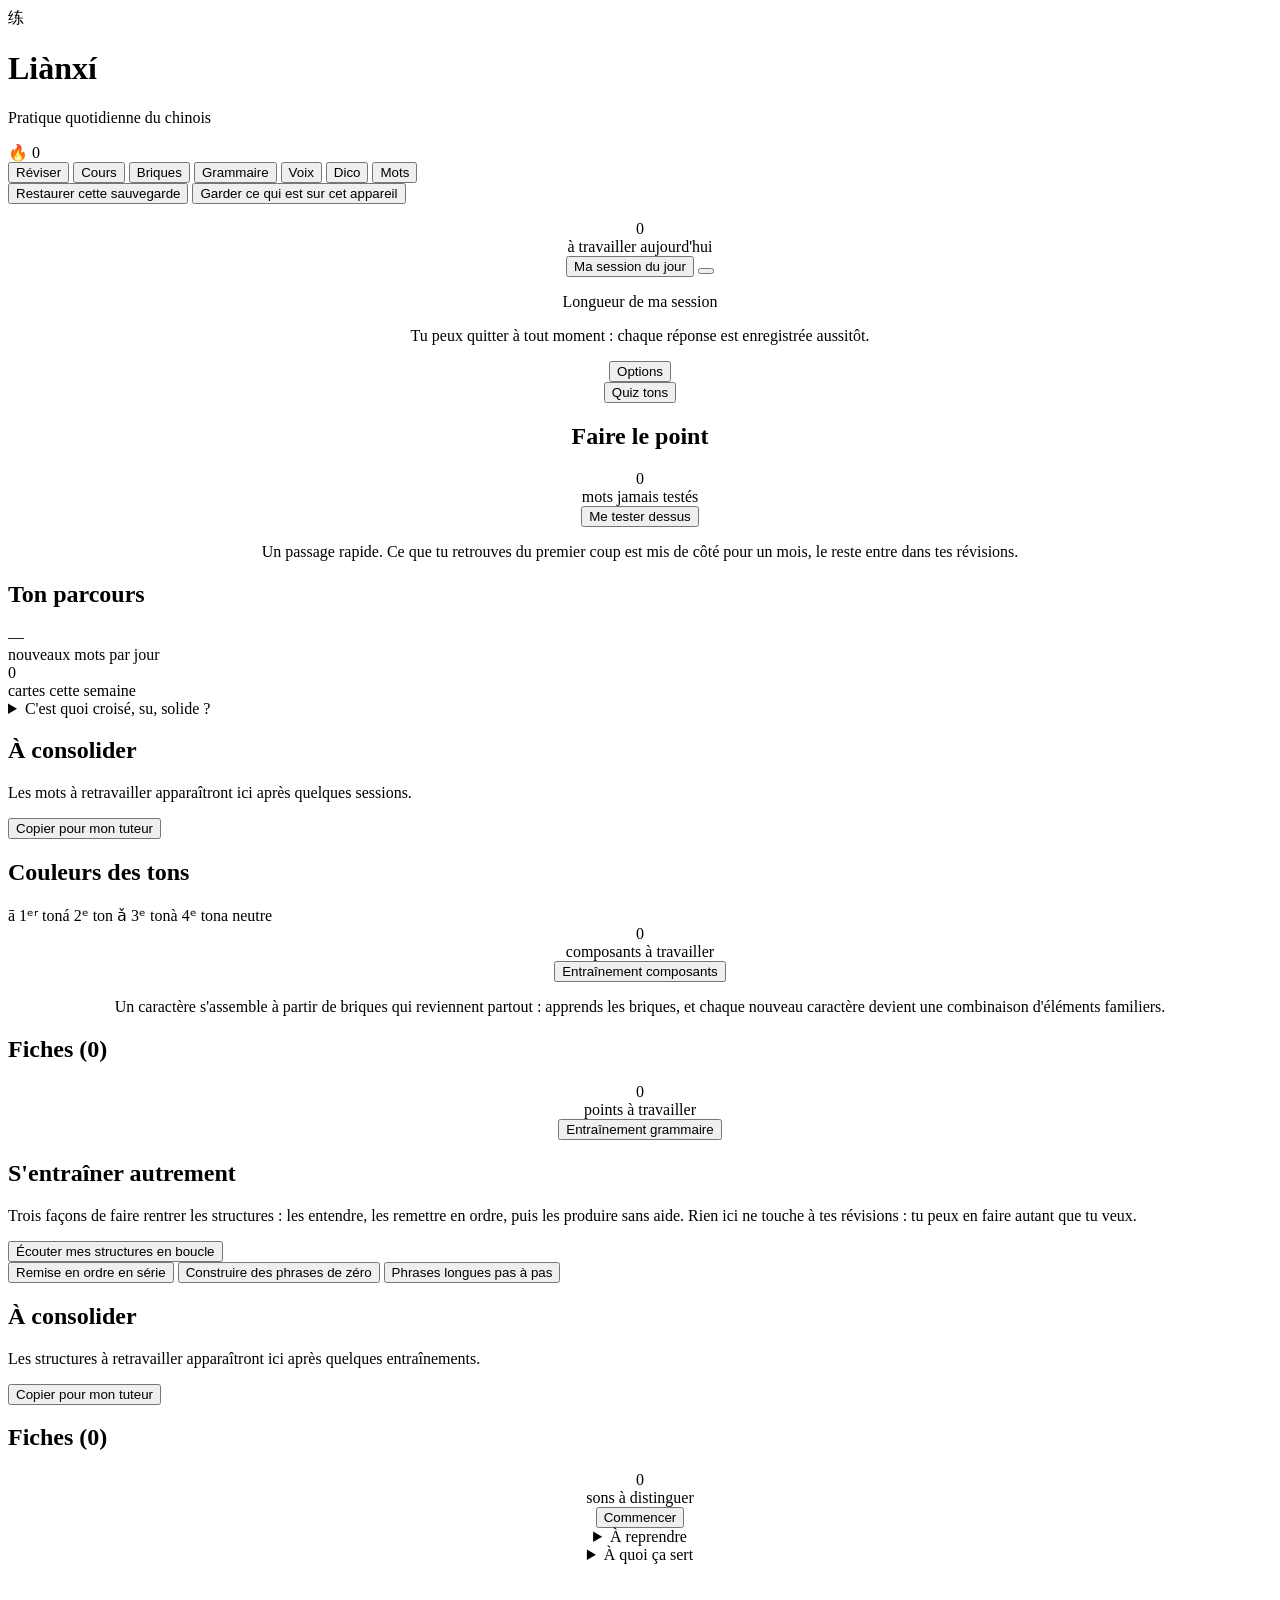
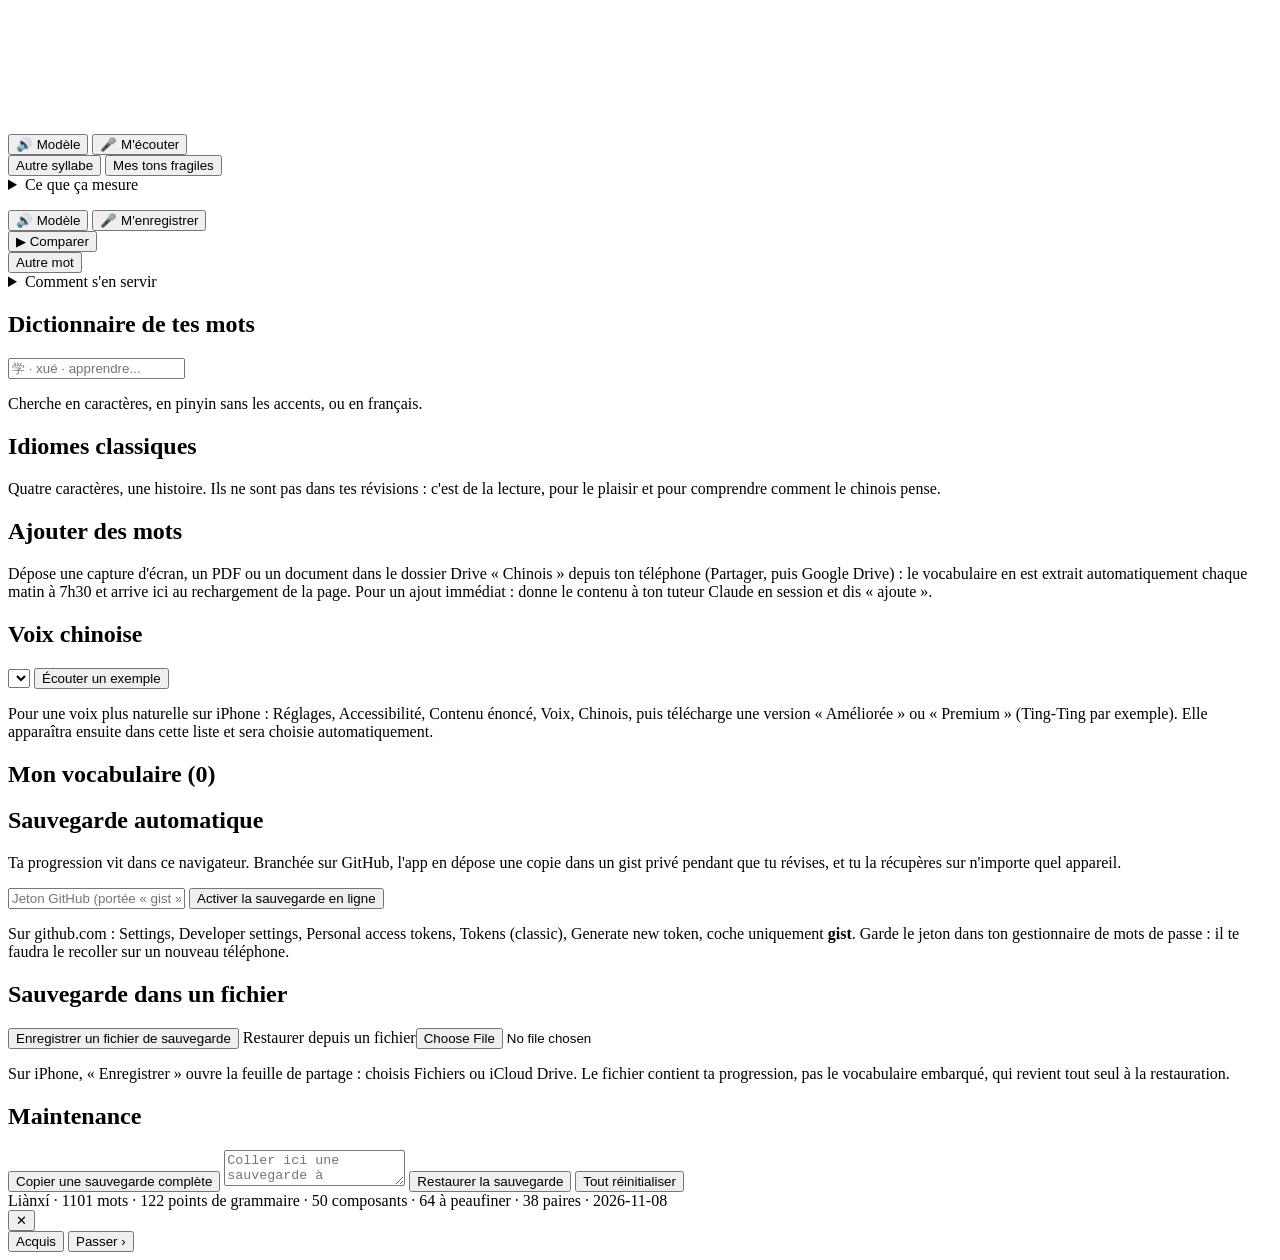
==== src/page.html @ 023f9401 "Refonte 1/3 : code découpé en sources (app/src), données hors du code app/index.html devient un fich" ====
<!doctype html>
<html lang="fr">
<head>
<meta charset="utf-8">
<meta name="viewport" content="width=device-width, initial-scale=1, viewport-fit=cover">
<title>Liànxí · Pratique du chinois</title>
<link rel="manifest" href="manifest.json">
<link rel="icon" href="icon.svg" type="image/svg+xml">
<link rel="apple-touch-icon" href="apple-touch-icon.png">
<meta name="apple-mobile-web-app-title" content="Liànxí">
<meta name="theme-color" content="#2F6D66">
<style>/*@styles*/</style>
</head>
<body>

<div id="app" class="wrap">
  <header class="app">
    <div class="seal hanzi" aria-hidden="true">练</div>
    <div>
      <h1>Liànxí</h1>
      <p class="sub">Pratique quotidienne du chinois</p>
    </div>
    <div class="streak" id="streak" title="Jours de pratique d'affilée">🔥 0</div>
  </header>

  <nav class="tabs" role="tablist">
    <button role="tab" id="tab-home" aria-selected="true" onclick="showTab('home')">Réviser</button>
    <button role="tab" id="tab-cours" aria-selected="false" onclick="showTab('cours')">Cours</button>
    <button role="tab" id="tab-comp" aria-selected="false" onclick="showTab('comp')">Briques</button>
    <button role="tab" id="tab-gram" aria-selected="false" onclick="showTab('gram')">Grammaire</button>
    <button role="tab" id="tab-voix" aria-selected="false" onclick="showTab('voix')">Voix</button>
    <button role="tab" id="tab-dico" aria-selected="false" onclick="showTab('dico')">Dico</button>
    <button role="tab" id="tab-words" aria-selected="false" onclick="showTab('words')">Mots</button>
  </nav>

  <div id="sync-banner" role="status">
    <span id="sync-banner-txt"></span>
    <button class="btn" onclick="restaurerDepuisBandeau()">Restaurer cette sauvegarde</button>
    <button class="btn ghost" onclick="ignorerBandeau()">Garder ce qui est sur cet appareil</button>
  </div>

  <!-- ============ AUJOURD'HUI ============ -->
  <section id="view-home">
    <!-- Les erreurs réelles passent avant tout le reste : c'est le principe
         « apprendre de mes erreurs » demandé le 2026-08-12. -->
    <div class="panel" style="text-align:center">
      <div class="chips" id="volet-chips"></div>
      <div class="chips" id="niveau-chips"></div>
      <p class="hint" id="volet-note"></p>
      <div class="due-big" id="due-count">0</div>
      <div class="due-label" id="due-label">à travailler aujourd'hui</div>
      <button class="btn" id="start-btn" onclick="startJour()">Ma session du jour</button>
      <button class="btn secondary hidden" id="conso-btn" onclick="startConsolidation()"></button>
      <p class="taille-lab">Longueur de ma session</p>
      <div class="chips" id="taille-chips"></div>
      <p class="hint" id="quit-safe">Tu peux quitter à tout moment : chaque réponse est enregistrée aussitôt.</p>
      <p class="hint" id="plan-hint"></p>
      <p class="hint" id="no-due-hint" style="display:none">Tu es à jour. Reviens demain.</p>
      <button class="filtre-btn" id="filtre-btn" onclick="toggleFiltres()" aria-expanded="false">Options</button>
      <div class="chips hidden" id="theme-chips"></div>
      <div class="chips hidden" id="track-chips"></div>
      <button class="btn secondary hidden" id="tones-btn" onclick="startToneQuiz()">Quiz tons</button>
    </div>

    <!-- La mise à jour : un balayage de tout ce qui n'a jamais été testé, pour
         écarter d'emblée ce qu'elle connaît déjà et ne travailler que le reste. -->
    <div class="panel err-panel hidden" id="calib-panel" style="text-align:center">
      <h2>Faire le point</h2>
      <div class="due-big" id="calib-count">0</div>
      <div class="due-label" id="calib-label">mots jamais testés</div>
      <button class="btn" id="calib-btn" onclick="startCalibrage()">Me tester dessus</button>
      <p class="hint">Un passage rapide. Ce que tu retrouves du premier coup est mis de côté pour un mois, le reste entre dans tes révisions.</p>
    </div>

    <div class="panel">
      <h2>Ton parcours</h2>
      <div id="pc-niveaux"></div>
      <div id="pc-pistes"></div>
      <div class="stats">
        <div class="stat"><div class="n" id="st-rythme">—</div><div class="l">nouveaux mots par jour</div></div>
        <div class="stat"><div class="n" id="st-semaine">0</div><div class="l">cartes cette semaine</div></div>
      </div>
      <details class="gram-plus"><summary>C'est quoi croisé, su, solide ?</summary>
        <p class="hint" id="st-hint" style="margin-top:0"></p>
      </details>
    </div>

    <div class="panel">
      <h2>À consolider</h2>
      <ul class="words" id="weak-list"></ul>
      <p class="hint" id="weak-empty">Les mots à retravailler apparaîtront ici après quelques sessions.</p>
      <button class="btn secondary" id="export-weak" onclick="exportWeak()">Copier pour mon tuteur</button>
      <div class="msg" id="weak-msg"></div>
    </div>

    <div class="panel">
      <h2>Couleurs des tons</h2>
      <div class="tone-legend">
        <span class="t1">ā 1ᵉʳ ton</span><span class="t2">á 2ᵉ ton</span>
        <span class="t3">ǎ 3ᵉ ton</span><span class="t4">à 4ᵉ ton</span><span class="t0">a neutre</span>
      </div>
    </div>
  </section>

  <!-- ============ COMPOSANTS ============ -->
  <!-- ============ DERNIER COURS ============ -->
  <section id="view-cours" class="hidden">
    <div id="cours-body"></div>
  </section>

  <section id="view-comp" class="hidden">
    <div class="panel" style="text-align:center">
      <div class="due-big" id="comp-due-count">0</div>
      <div class="due-label" id="comp-due-label">composants à travailler</div>
      <button class="btn" id="comp-start-btn" onclick="startCompSession()">Entraînement composants</button>
      <p class="hint" id="comp-no-due" style="display:none">Tu es à jour sur les briques. Les fiches restent consultables ci-dessous.</p>
      <p class="hint">Un caractère s'assemble à partir de briques qui reviennent partout : apprends les briques, et chaque nouveau caractère devient une combinaison d'éléments familiers.</p>
    </div>

    <div class="panel">
      <h2>Fiches (<span id="comp-count">0</span>)</h2>
      <div id="comp-list"></div>
    </div>
  </section>

  <!-- ============ GRAMMAIRE ============ -->
  <section id="view-gram" class="hidden">
    <div class="panel" style="text-align:center">
      <div class="due-big" id="gram-due-count">0</div>
      <div class="due-label" id="gram-due-label">points à travailler</div>
      <button class="btn" id="gram-start-btn" onclick="startGramSession()">Entraînement grammaire</button>
      <p class="hint" id="gram-no-due" style="display:none">Tu es à jour sur la grammaire. Les fiches restent consultables ci-dessous.</p>
      <div id="gram-niveaux"></div>
    </div>

    <div class="panel">
      <h2>S'entraîner autrement</h2>
      <p class="hint" style="margin-top:0">Trois façons de faire rentrer les structures : les entendre, les remettre en ordre, puis les produire sans aide. Rien ici ne touche à tes révisions : tu peux en faire autant que tu veux.</p>
      <button class="btn secondary" id="loop-btn" onclick="toggleBoucle()">Écouter mes structures en boucle</button>
      <div id="loop-now" style="text-align:center"></div>
      <button class="btn secondary" onclick="startDrillOrdre()">Remise en ordre en série</button>
      <button class="btn" onclick="startAtelier()">Construire des phrases de zéro</button>
      <button class="btn secondary" onclick="startEscaliersRecents()">Phrases longues pas à pas</button>
    </div>

    <div class="panel">
      <h2>À consolider</h2>
      <ul class="words" id="gram-weak"></ul>
      <p class="hint" id="gram-weak-empty">Les structures à retravailler apparaîtront ici après quelques entraînements.</p>
      <button class="btn" id="gram-weak-btn" onclick="startGramWeakSession()" style="display:none">Retravailler ces points</button>
      <button class="btn secondary" id="gram-export" onclick="exportGram()">Copier pour mon tuteur</button>
      <div class="msg" id="gram-msg"></div>
    </div>

    <div class="panel">
      <h2>Fiches (<span id="gram-count">0</span>)</h2>
      <div id="gram-list"></div>
    </div>
  </section>

  <!-- ============ PRONONCIATION ============ -->
  <!-- Un seul entraînement à l'écran à la fois : les trois empilés faisaient une
       page de prose (retour de Daphnée, 2026-08-28). Tout ce qui explique est
       replié, tout ce qui agit est en bas. -->
  <section id="view-voix" class="hidden">
    <div class="chips" id="voix-modes"></div>

    <div class="panel" id="pan-oreille" style="text-align:center">
      <div class="due-big" id="oreille-n">0</div>
      <div class="due-label">sons à distinguer</div>
      <button class="btn" onclick="startOreille()">Commencer</button>
      <div class="chips" id="oreille-chips"></div>
      <details class="gram-plus hidden" id="oreille-weak-box">
        <summary id="oreille-weak-lab">À reprendre</summary>
        <ul class="words" id="oreille-weak"></ul>
      </details>
      <details class="gram-plus"><summary>À quoi ça sert</summary>
        <p class="hint">On ne produit pas un son qu'on ne distingue pas encore. Le français
          n'oppose ni les tons ni le souffle des consonnes : l'oreille doit apprendre la
          différence avant que la bouche puisse la faire.</p></details>
    </div>

    <div class="panel hidden" id="pan-voix">
      <div class="voix-cible" id="voix-cible"></div>
      <canvas class="voix-canvas" id="voix-canvas"
              aria-label="Courbe de la hauteur de ta voix comparée au ton attendu"></canvas>
      <div class="verdict-voix" id="voix-verdict"></div>
      <p class="mesure" id="voix-mesure"></p>
      <div class="niveau-mic hidden" id="voix-niveau" aria-hidden="true"><div></div></div>
      <div class="voix-actions">
        <button class="btn secondary" onclick="voixModele()">🔊 Modèle</button>
        <button class="btn" id="voix-rec" onclick="voixEnregistrer()">🎤 M'écouter</button>
      </div>
      <div class="chips">
        <button class="chip" onclick="voixAutre()">Autre syllabe</button>
        <button class="chip" id="voix-chip-faible" onclick="voixBasculerCible()">Mes tons fragiles</button>
      </div>
      <details class="gram-plus"><summary>Ce que ça mesure</summary>
        <p class="hint">La hauteur de ta voix, rien d'autre. Fiable sur une syllabe isolée
          dans un endroit calme. Muette sur le souffle des consonnes et sur le n/ng.</p></details>
    </div>

    <div class="panel hidden" id="pan-echo">
      <div class="voix-cible" id="echo-cible"></div>
      <p class="mesure" id="echo-etat"></p>
      <div class="niveau-mic hidden" id="echo-niveau" aria-hidden="true"><div></div></div>
      <div class="voix-actions">
        <button class="btn secondary" onclick="echoModele()">🔊 Modèle</button>
        <button class="btn" id="echo-rec" onclick="echoEnregistrer()">🎤 M'enregistrer</button>
      </div>
      <button class="btn hidden" id="echo-cmp" onclick="echoComparer()">▶︎ Comparer</button>
      <div class="chips"><button class="chip" onclick="echoAutre()">Autre mot</button></div>
      <details class="gram-plus"><summary>Comment s'en servir</summary>
        <p class="hint">Modèle, ta voix, modèle, à la suite. Aucun jugement automatique :
          c'est toi qui entends l'écart.</p></details>
    </div>

  </section>

  <!-- ============ DICTIONNAIRE ============ -->
  <section id="view-dico" class="hidden">
    <div class="panel">
      <h2>Dictionnaire de tes mots</h2>
      <input id="dico-search" class="dico-input" placeholder="学 · xué · apprendre..." oninput="renderDico()" autocomplete="off">
      <p class="hint">Cherche en caractères, en pinyin sans les accents, ou en français.</p>
    </div>
    <div id="dico-results"></div>

    <!-- Les 成语 ne passent jamais dans la file de révision : ils sont là pour
         être lus, pas mémorisés. À son niveau, les apprendre serait du décor. -->
    <div class="panel">
      <h2>Idiomes classiques</h2>
      <p class="hint">Quatre caractères, une histoire. Ils ne sont pas dans tes révisions : c'est de la lecture, pour le plaisir et pour comprendre comment le chinois pense.</p>
      <div id="chengyu-list"></div>
    </div>
  </section>

  <!-- ============ MOTS ============ -->
  <section id="view-words" class="hidden">
    <div class="panel">
      <h2>Ajouter des mots</h2>
      <p class="hint" style="margin:0">Dépose une capture d'écran, un PDF ou un document dans le dossier Drive « Chinois » depuis ton téléphone (Partager, puis Google Drive) : le vocabulaire en est extrait automatiquement chaque matin à 7h30 et arrive ici au rechargement de la page. Pour un ajout immédiat : donne le contenu à ton tuteur Claude en session et dis « ajoute ».</p>
    </div>

    <div class="panel">
      <h2>Voix chinoise</h2>
      <select id="voice-select" onchange="setVoice(this.value)" aria-label="Choix de la voix chinoise"></select>
      <button class="btn secondary" onclick="testVoice()">Écouter un exemple</button>
      <p class="hint">Pour une voix plus naturelle sur iPhone : Réglages, Accessibilité, Contenu énoncé, Voix, Chinois, puis télécharge une version « Améliorée » ou « Premium » (Ting-Ting par exemple). Elle apparaîtra ensuite dans cette liste et sera choisie automatiquement.</p>
    </div>

    <div class="panel">
      <h2>Mon vocabulaire (<span id="word-count">0</span>)</h2>
      <ul class="words" id="word-list"></ul>
    </div>

    <div class="panel">
      <h2>Sauvegarde automatique</h2>
      <p class="hint" style="margin-top:0">Ta progression vit dans ce navigateur. Branchée sur GitHub, l'app en dépose une copie dans un gist privé pendant que tu révises, et tu la récupères sur n'importe quel appareil.</p>
      <div id="sync-etat" class="hint"></div>
      <div id="sync-off">
        <input class="field" id="sync-token" type="password" autocomplete="off" autocapitalize="none" autocorrect="off" spellcheck="false" placeholder="Jeton GitHub (portée « gist »)">
        <button class="btn secondary" onclick="activerSync()">Activer la sauvegarde en ligne</button>
        <p class="hint">Sur github.com : Settings, Developer settings, Personal access tokens, Tokens (classic), Generate new token, coche uniquement <strong>gist</strong>. Garde le jeton dans ton gestionnaire de mots de passe : il te faudra le recoller sur un nouveau téléphone.</p>
      </div>
      <div id="sync-actions" style="display:none">
        <button class="btn ghost" onclick="syncMaintenant()">Sauvegarder maintenant</button>
        <button class="btn ghost" onclick="restaurerDepuisLigne()">Restaurer depuis la sauvegarde en ligne</button>
        <button class="btn ghost" onclick="desactiverSync()">Oublier le jeton sur cet appareil</button>
      </div>
    </div>

    <div class="panel">
      <h2>Sauvegarde dans un fichier</h2>
      <button class="btn ghost" onclick="exportFichier()">Enregistrer un fichier de sauvegarde</button>
      <label class="file-btn">Restaurer depuis un fichier<input type="file" accept="application/json,.json" onchange="importFichier(this)"></label>
      <p class="hint">Sur iPhone, « Enregistrer » ouvre la feuille de partage : choisis Fichiers ou iCloud Drive. Le fichier contient ta progression, pas le vocabulaire embarqué, qui revient tout seul à la restauration.</p>
    </div>

    <div class="panel">
      <h2>Maintenance</h2>
      <button class="btn ghost" onclick="copyBackup()">Copier une sauvegarde complète</button>
      <textarea id="restore-box" placeholder="Coller ici une sauvegarde à restaurer"></textarea>
      <button class="btn ghost" onclick="restoreData()">Restaurer la sauvegarde</button>
      <button class="btn" id="restore-confirm" style="display:none" onclick="confirmerRestauration()">Confirmer la restauration</button>
      <button class="btn ghost" id="reset-btn" onclick="resetApp()">Tout réinitialiser</button>
      <div class="msg" id="maint-msg"></div>
    </div>
  </section>

  <footer class="build">Liànxí · <span id="build-stamp">1101 mots · 122 points de grammaire · 50 composants · 64 à peaufiner · 38 paires · 2026-11-08</span></footer>
</div>

<!-- ============ SESSION ============ -->
<div id="session" class="hidden">
  <div class="wrap">
    <div class="sess-top">
      <button onclick="quitSession()" aria-label="Quitter : ce que tu as répondu est enregistré" title="Quitter : ce que tu as répondu est enregistré">✕</button>
      <span class="sess-track" id="sess-track" aria-hidden="true"></span>
      <div class="progress"><div id="prog-bar" style="width:0%"></div></div>
      <span class="sess-count" id="prog-txt"></span>
      <button class="skip-btn" id="know-btn" onclick="markKnown()" title="Je connais déjà ce mot">Acquis</button>
      <button class="skip-btn" onclick="skipCard()">Passer ›</button>
    </div>
    <div id="card-zone" aria-live="polite"></div>
  </div>
</div>

<script>/*@scripts*/</script>
</body>
</html>
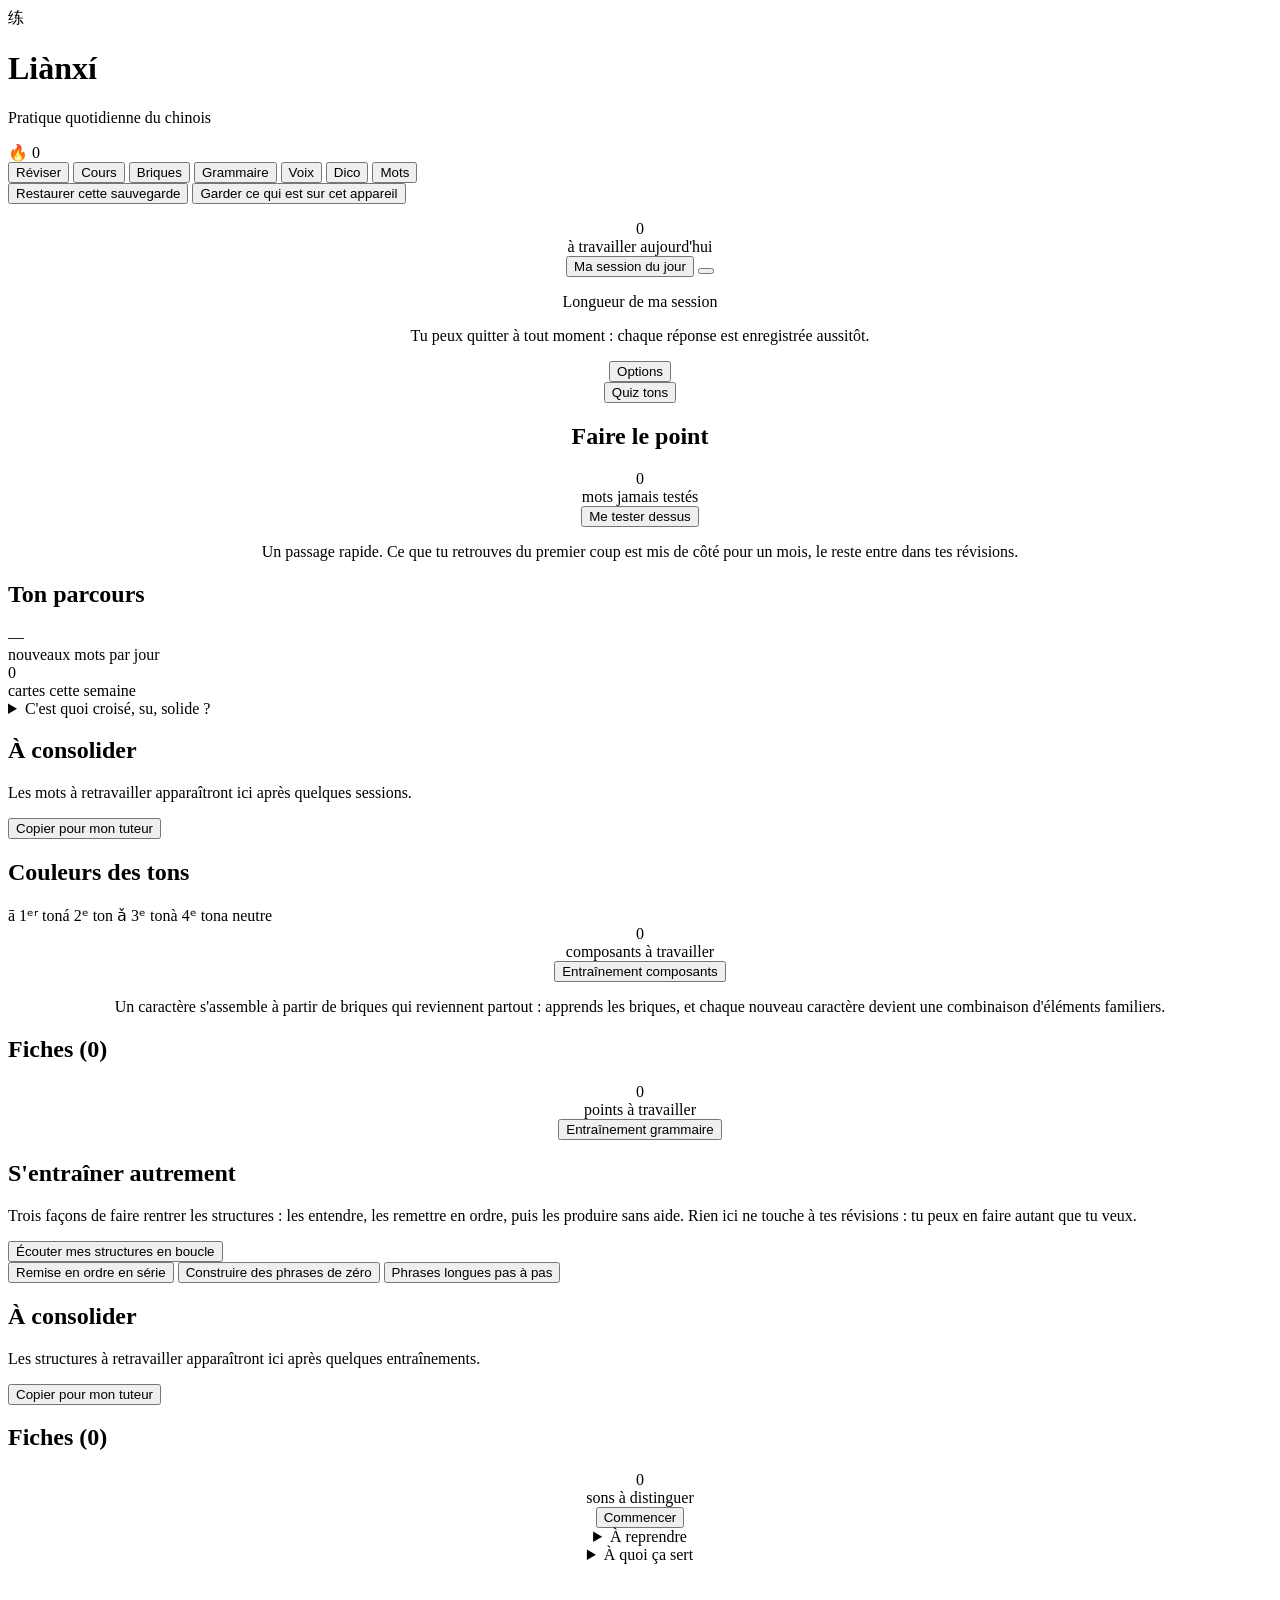
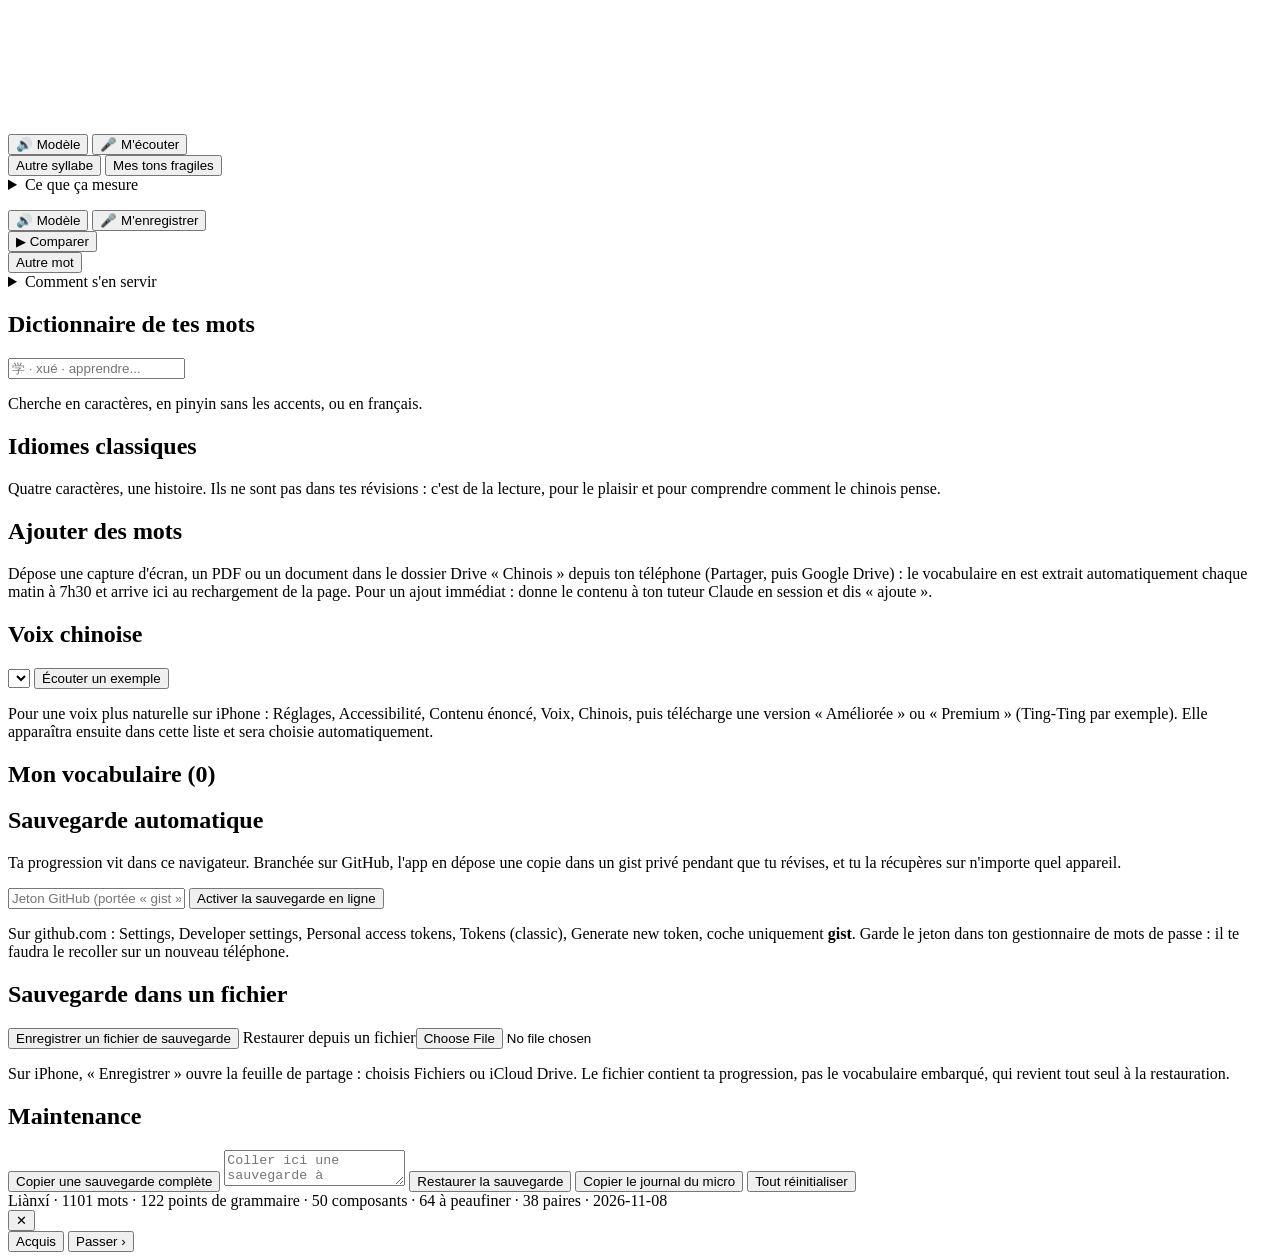
==== commit 61579d6a: "Dictée iPhone : l'écoute se relance quand Safari coupe sur un silence Onglet Cours (Traduire les phr" ====
--- a/src/page.html
+++ b/src/page.html
@@ -283,6 +283,7 @@
       <textarea id="restore-box" placeholder="Coller ici une sauvegarde à restaurer"></textarea>
       <button class="btn ghost" onclick="restoreData()">Restaurer la sauvegarde</button>
       <button class="btn" id="restore-confirm" style="display:none" onclick="confirmerRestauration()">Confirmer la restauration</button>
+      <button class="btn ghost" onclick="copierJournalMicro()">Copier le journal du micro</button>
       <button class="btn ghost" id="reset-btn" onclick="resetApp()">Tout réinitialiser</button>
       <div class="msg" id="maint-msg"></div>
     </div>
